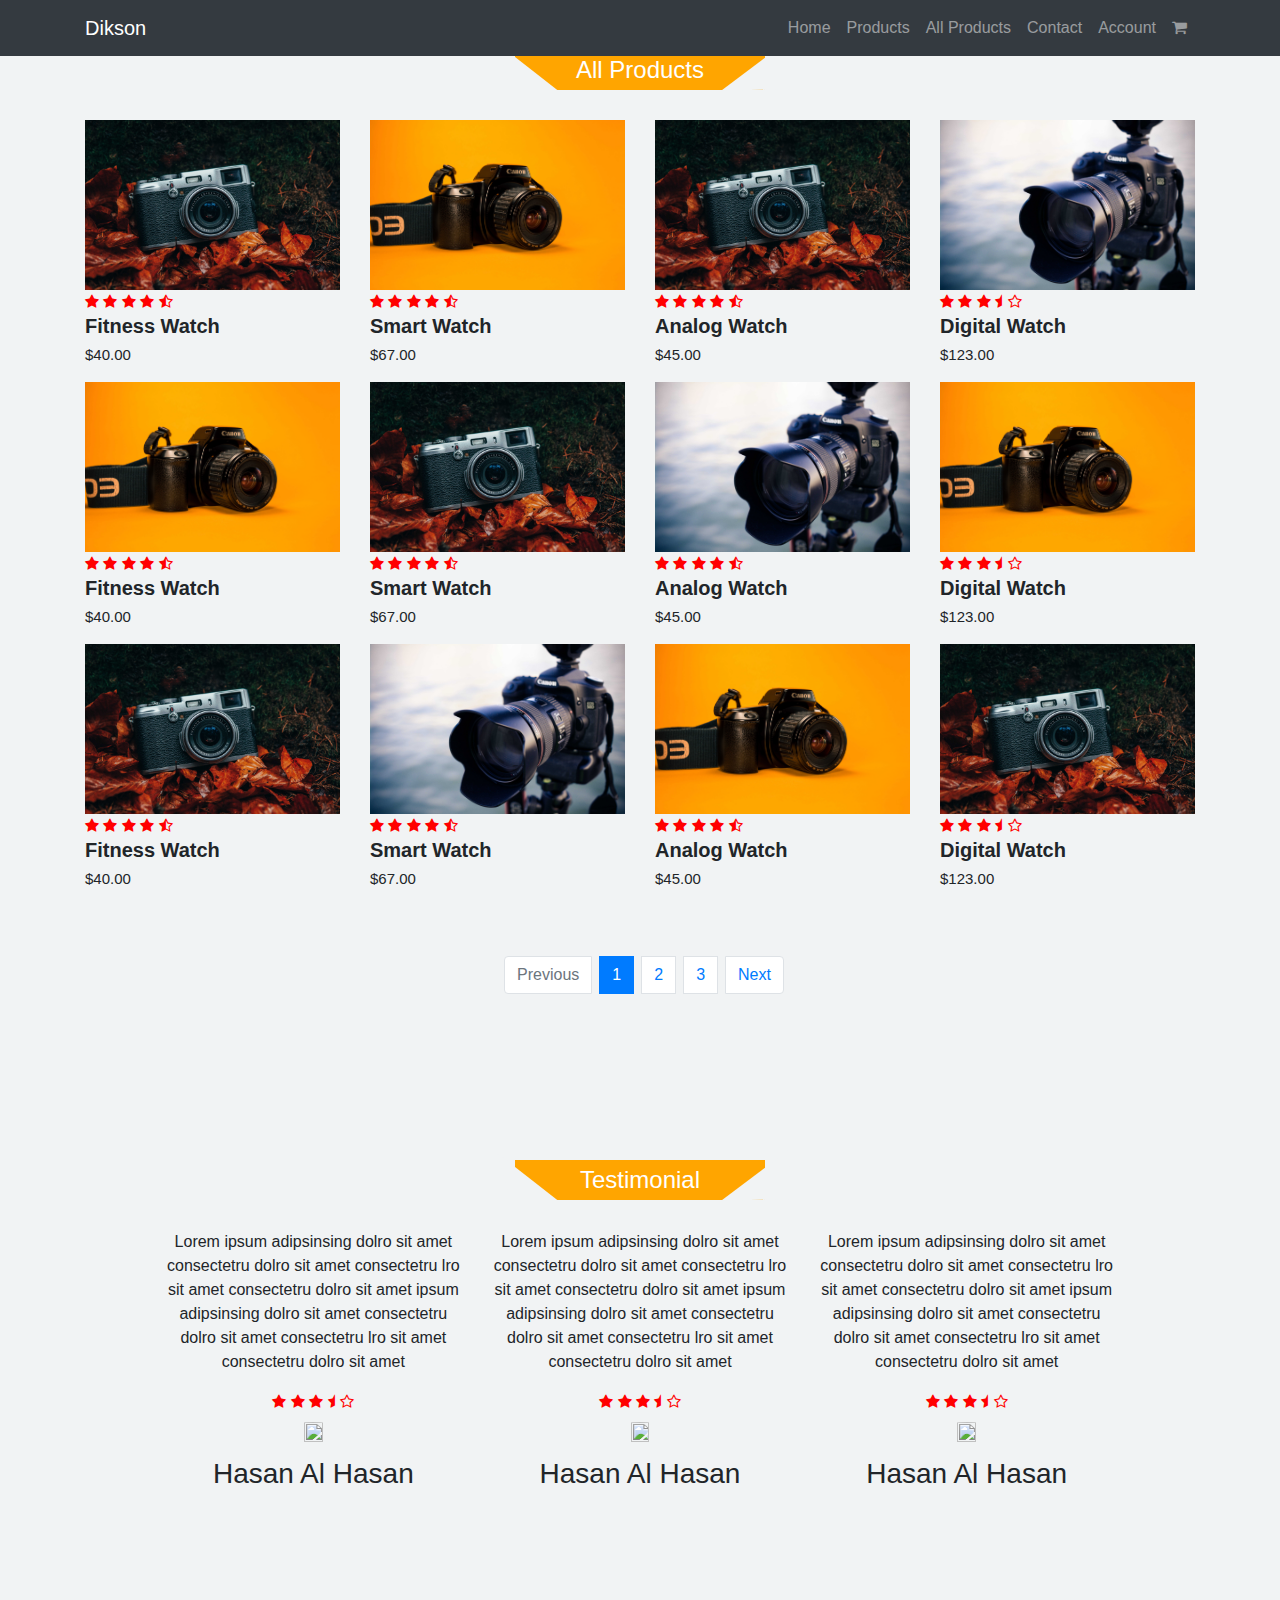
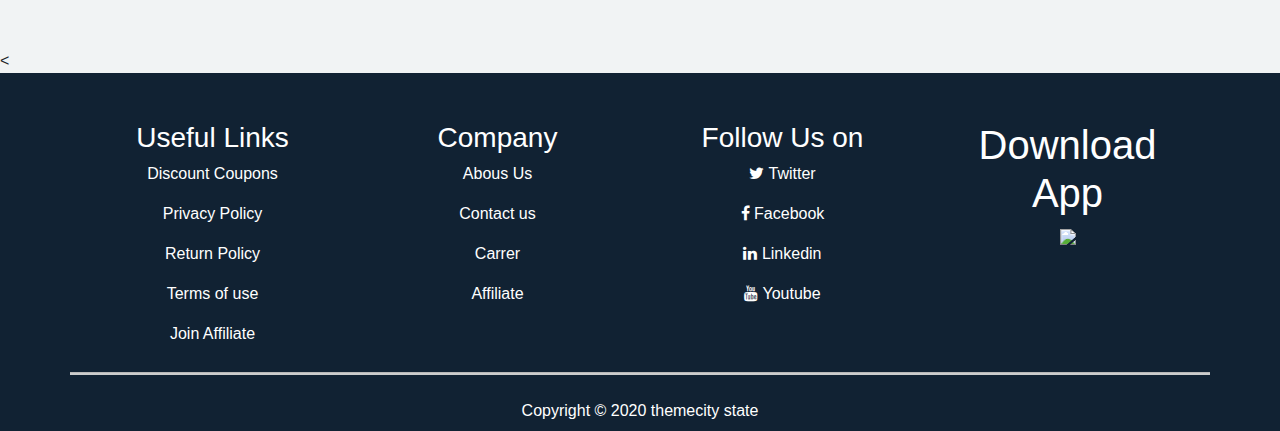
==== allproduct.html @ 59250f3b "commence" ====
<!DOCTYPE html>
<html>
<head>
	<meta charset="utf-8">
	<meta name="viewport" content="width=device-width, initial-scale=1.0, shrink-to-fit=no">
	<meta http-equiv="X-UA-Compatible" content="ie=edge">
	<link rel="shortcut icon" type="image/x-icon" href="image/icon.png">
	<title>Dikson E-commerce Theme</title>
	<link rel="stylesheet" type="text/css" href="css/bootstrap.min.css">
	<link rel="stylesheet" type="text/css" href="css/font-awesome/css/font-awesome.min.css">
	<link rel="stylesheet" type="text/css" href="css/style.css">
</head>
<body>
<!-- Navbar  -->
 <nav class="navbar bg-dark navbar-dark navbar-expand-md fixed-top">
 	<div class="container">
 		<a href="#home-section" class="navbar-brand">Dikson</a>
 		<button class="navbar-toggler navbar-toggler-right" type="button" data-toggle="collapse" data-target="#navbarNav">
 			<span class="navbar-toggler-icon"></span>
 		</button>
 	<div class="collapse navbar-collapse navbar-right-lg" id="navbarNav">
 	<ul class="navbar-nav ml-auto">
 		<li class="navbar-nav">
 			<a class="nav-link" href="index.html">Home</a>
 		</li>
 		<li class="navbar-nav">
 			<a class="nav-link" href="product.html">Products</a>
 		</li>
 		<li class="navbar-nav">
 			<a class="nav-link" href="allproduct.html">All Products</a>
 		</li>
 		<li class="navbar-nav">
 			<a class="nav-link" href="#share-head-section">Contact</a>
 		</li>
 		<li class="navbar-nav">
 			<a class="nav-link" href="#share-head-section">Account</a>
 		</li>
 		<li class="navbar-nav">
 			<a class="nav-link" href="#fa-shopping-cart"><i class="fa fa-shopping-cart"></i></a>
 		</li>
 	</ul>
  </div>
 </div>
</nav>
<!-- End nav bar design -->
 <!-- rt Ne arrival section  --> 
<section class="new_products">
		<div class="container">
		<div class="tittle-box">
			<h2>All Products</h2>
		</div>
		<div class="row">
			<!-- first column -->
			<div class="col-md-3">
				<div class="product-top">
					<img src="image/topimage1.jpg" class="img-fluid">
					<div class="overlay-right">
						<button type="button" class="btn" title="Quick Shop">
							<i class="fa fa-eye"></i>
						</button>
						<button type="button" class="btn" title="Add to Wishlist">
							<i class="fa fa-heart"></i>
						</button>
						<button type="button" class="btn" title="Add to Cart">
							<i class="fa fa-shopping-cart"></i>
						</button>
					</div>
				</div>
				<div class="product-bottom">
					<i class="fa fa-star"></i>
					<i class="fa fa-star"></i>
					<i class="fa fa-star"></i>
					<i class="fa fa-star"></i>
					<i class="fa fa-star-half-o"></i>
					  <h3>Fitness Watch </h3>
					  <h5>$40.00 </h5>
				</div>
			</div>
			<!-- end first column -->
					<!-- first column -->
			<div class="col-md-3">
				<div class="product-top">
					<img src="image/topimage2.jpg" class="img-fluid">
					<div class="overlay-right">
						<button type="button" class="btn" title="Quick Shop">
							<i class="fa fa-eye"></i>
						</button>
						<button type="button" class="btn" title="Add to Wishlist">
							<i class="fa fa-heart"></i>
						</button>
						<button type="button" class="btn" title="Add to Cart">
							<i class="fa fa-shopping-cart"></i>
						</button>
					</div>
				</div>
				<div class="product-bottom">
					<i class="fa fa-star"></i>
					<i class="fa fa-star"></i>
					<i class="fa fa-star"></i>
					<i class="fa fa-star"></i>
					<i class="fa fa-star-half-o"></i>
					  <h3>Smart Watch </h3>
					  <h5>$67.00 </h5>
				</div>
			</div>
			<!-- end first column -->
					<!-- first column -->
			<div class="col-md-3">
				<div class="product-top">
					<img src="image/topimage1.jpg" class="img-fluid">
					<div class="overlay-right">
						<button type="button" class="btn" title="Quick Shop">
							<i class="fa fa-eye"></i>
						</button>
						<button type="button" class="btn" title="Add to Wishlist">
							<i class="fa fa-heart"></i>
						</button>
						<button type="button" class="btn" title="Add to Cart">
							<i class="fa fa-shopping-cart"></i>
						</button>
					</div>
				</div>
				<div class="product-bottom">
					<i class="fa fa-star"></i>
					<i class="fa fa-star"></i>
					<i class="fa fa-star"></i>
					<i class="fa fa-star"></i>
					<i class="fa fa-star-half-o"></i>
					  <h3>Analog Watch </h3>
					  <h5>$45.00 </h5>
				</div>
			</div>
			<!-- end first column -->
					<!-- first column -->
			<div class="col-md-3">
				<div class="product-top">
					<img src="image/topimage3.jpg" class="img-fluid">
					<div class="overlay-right">
						<button type="button" class="btn" title="Quick Shop">
							<i class="fa fa-eye"></i>
						</button>
						<button type="button" class="btn" title="Add to Wishlist">
							<i class="fa fa-heart"></i>
						</button>
						<button type="button" class="btn" title="Add to Cart">
							<i class="fa fa-shopping-cart"></i>
						</button>
					</div>
				</div>
				<div class="product-bottom">
					<i class="fa fa-star"></i>
					<i class="fa fa-star"></i>
					<i class="fa fa-star"></i>
					<i class="fa fa-star-half"></i>
					<i class="fa fa-star-o"></i>
					  <h3>Digital Watch </h3>
					  <h5>$123.00 </h5>
				</div>
			</div>
			<!-- end first column -->
			<div class="col-md-3">
				<div class="product-top">
					<img src="image/topimage2.jpg" class="img-fluid">
					<div class="overlay-right">
						<button type="button" class="btn" title="Quick Shop">
							<i class="fa fa-eye"></i>
						</button>
						<button type="button" class="btn" title="Add to Wishlist">
							<i class="fa fa-heart"></i>
						</button>
						<button type="button" class="btn" title="Add to Cart">
							<i class="fa fa-shopping-cart"></i>
						</button>
					</div>
				</div>
				<div class="product-bottom">
					<i class="fa fa-star"></i>
					<i class="fa fa-star"></i>
					<i class="fa fa-star"></i>
					<i class="fa fa-star"></i>
					<i class="fa fa-star-half-o"></i>
					  <h3>Fitness Watch </h3>
					  <h5>$40.00 </h5>
				</div>
			</div>
			<!-- end first column -->
					<!-- first column -->
			<div class="col-md-3">
				<div class="product-top">
					<img src="image/topimage1.jpg" class="img-fluid">
					<div class="overlay-right">
						<button type="button" class="btn" title="Quick Shop">
							<i class="fa fa-eye"></i>
						</button>
						<button type="button" class="btn" title="Add to Wishlist">
							<i class="fa fa-heart"></i>
						</button>
						<button type="button" class="btn" title="Add to Cart">
							<i class="fa fa-shopping-cart"></i>
						</button>
					</div>
				</div>
				<div class="product-bottom">
					<i class="fa fa-star"></i>
					<i class="fa fa-star"></i>
					<i class="fa fa-star"></i>
					<i class="fa fa-star"></i>
					<i class="fa fa-star-half-o"></i>
					  <h3>Smart Watch </h3>
					  <h5>$67.00 </h5>
				</div>
			</div>
			<!-- end first column -->
					<!-- first column -->
			<div class="col-md-3">
				<div class="product-top">
					<img src="image/topimage3.jpg" class="img-fluid">
					<div class="overlay-right">
						<button type="button" class="btn" title="Quick Shop">
							<i class="fa fa-eye"></i>
						</button>
						<button type="button" class="btn" title="Add to Wishlist">
							<i class="fa fa-heart"></i>
						</button>
						<button type="button" class="btn" title="Add to Cart">
							<i class="fa fa-shopping-cart"></i>
						</button>
					</div>
				</div>
				<div class="product-bottom">
					<i class="fa fa-star"></i>
					<i class="fa fa-star"></i>
					<i class="fa fa-star"></i>
					<i class="fa fa-star"></i>
					<i class="fa fa-star-half-o"></i>
					  <h3>Analog Watch </h3>
					  <h5>$45.00 </h5>
				</div>
			</div>
			<!-- end first column -->
					<!-- first column -->
			<div class="col-md-3">
				<div class="product-top">
					<img src="image/topimage2.jpg" class="img-fluid">
					<div class="overlay-right">
						<button type="button" class="btn" title="Quick Shop">
							<i class="fa fa-eye"></i>
						</button>
						<button type="button" class="btn" title="Add to Wishlist">
							<i class="fa fa-heart"></i>
						</button>
						<button type="button" class="btn" title="Add to Cart">
							<i class="fa fa-shopping-cart"></i>
						</button>
					</div>
				</div>
				<div class="product-bottom">
					<i class="fa fa-star"></i>
					<i class="fa fa-star"></i>
					<i class="fa fa-star"></i>
					<i class="fa fa-star-half"></i>
					<i class="fa fa-star-o"></i>
					  <h3>Digital Watch </h3>
					  <h5>$123.00 </h5>
				</div>
			</div>
			<!-- end first column -->
			<!-- first column -->
			<div class="col-md-3">
				<div class="product-top">
					<img src="image/topimage1.jpg" class="img-fluid">
					<div class="overlay-right">
						<button type="button" class="btn" title="Quick Shop">
							<i class="fa fa-eye"></i>
						</button>
						<button type="button" class="btn" title="Add to Wishlist">
							<i class="fa fa-heart"></i>
						</button>
						<button type="button" class="btn" title="Add to Cart">
							<i class="fa fa-shopping-cart"></i>
						</button>
					</div>
				</div>
				<div class="product-bottom text-left">
					<i class="fa fa-star"></i>
					<i class="fa fa-star"></i>
					<i class="fa fa-star"></i>
					<i class="fa fa-star"></i>
					<i class="fa fa-star-half-o"></i>
					  <h3>Fitness Watch </h3>
					  <h5>$40.00 </h5>
				</div>
			</div>
			<!-- end first column -->
					<!-- first column -->
			<div class="col-md-3">
				<div class="product-top">
					<img src="image/topimage3.jpg" class="img-fluid">
					<div class="overlay-right">
						<button type="button" class="btn" title="Quick Shop">
							<i class="fa fa-eye"></i>
						</button>
						<button type="button" class="btn" title="Add to Wishlist">
							<i class="fa fa-heart"></i>
						</button>
						<button type="button" class="btn" title="Add to Cart">
							<i class="fa fa-shopping-cart"></i>
						</button>
					</div>
				</div>
				<div class="product-bottom text-left">
					<i class="fa fa-star"></i>
					<i class="fa fa-star"></i>
					<i class="fa fa-star"></i>
					<i class="fa fa-star"></i>
					<i class="fa fa-star-half-o"></i>
					  <h3>Smart Watch </h3>
					  <h5>$67.00 </h5>
				</div>
			</div>
			<!-- end first column -->
					<!-- first column -->
			<div class="col-md-3">
				<div class="product-top">
					<img src="image/topimage2.jpg" class="img-fluid">
					<div class="overlay-right">
						<button type="button" class="btn" title="Quick Shop">
							<i class="fa fa-eye"></i>
						</button>
						<button type="button" class="btn" title="Add to Wishlist">
							<i class="fa fa-heart"></i>
						</button>
						<button type="button" class="btn" title="Add to Cart">
							<i class="fa fa-shopping-cart"></i>
						</button>
					</div>
				</div>
				<div class="product-bottom  text-left">
					<i class="fa fa-star"></i>
					<i class="fa fa-star"></i>
					<i class="fa fa-star"></i>
					<i class="fa fa-star"></i>
					<i class="fa fa-star-half-o"></i>
					  <h3>Analog Watch </h3>
					  <h5>$45.00 </h5>
				</div>
			</div>
			<!-- end first column -->
					<!-- first column -->
			<div class="col-md-3">
				<div class="product-top">
					<img src="image/topimage1.jpg" class="img-fluid">
					<div class="overlay-right">
						<button type="button" class="btn" title="Quick Shop">
							<i class="fa fa-eye"></i>
						</button>
						<button type="button" class="btn" title="Add to Wishlist">
							<i class="fa fa-heart"></i>
						</button>
						<button type="button" class="btn" title="Add to Cart">
							<i class="fa fa-shopping-cart"></i>
						</button>
					</div>
				</div>
				<div class="product-bottom">
					<i class="fa fa-star"></i>
					<i class="fa fa-star"></i>
					<i class="fa fa-star"></i>
					<i class="fa fa-star-half"></i>
					<i class="fa fa-star-o"></i>
					  <h3>Digital Watch </h3>
					  <h5>$123.00 </h5>
				</div>
			</div>
			<!-- end first column -->
		</div>
	</div>
</section>
<!-- pagination -->
<nav>
	<ul class="pagination justify-content-center">
		<li class="page-item disabled ml-2" ><a class="page-link"  href="#">Previous</a></li>
		<li class="page-item active ml-2" ><a  class="page-link" href="#">1</a></li>
		<li class="page-item ml-2" ><a  class="page-link" href="#">2</a></li>
		<li class="page-item ml-2" ><a  class="page-link" href="#">3</a></li>
		<li class="page-item ml-2" ><a  class="page-link justify-content-end" href="#">Next</a></li>
	</ul>
</nav>
<!-- End new arrival section -->
<!-- Start testimonial section  -->
<section class="text-center p-5 " id="testimonial_Section">
	<div class="container">
		<div class="tittle-box">
				<h2>Testimonial</h2>
			</div>
		<div class="row">

			<div class="col-md-4 columnAnimation w-50 h-50 rounded-circle">
				<p class="text-center">Lorem ipsum  adipsinsing dolro sit amet consectetru dolro sit amet consectetru lro sit amet consectetru dolro sit amet ipsum  adipsinsing dolro sit amet consectetru dolro sit amet consectetru lro sit amet consectetru dolro sit amet</p>
				<div class="product-bottom pb-2">
					<i class="fa fa-star"></i>
					<i class="fa fa-star"></i>
					<i class="fa fa-star"></i>
					<i class="fa fa-star-half"></i>
					<i class="fa fa-star-o"></i>
				</div>
				<div>
					<img src="image/1.jpg" class="img-fluid rounded-circle w-25 h-25">
					<h3 class="pt-2">Hasan Al Hasan </h3>
				</div>
			</div>
			<div class="col-md-4 columnAnimation">
				<p class="text-center">Lorem ipsum  adipsinsing dolro sit amet consectetru dolro sit amet consectetru lro sit amet consectetru dolro sit amet ipsum  adipsinsing dolro sit amet consectetru dolro sit amet consectetru lro sit amet consectetru dolro sit amet</p>
				<div class="product-bottom pb-2">
					<i class="fa fa-star"></i>
					<i class="fa fa-star"></i>
					<i class="fa fa-star"></i>
					<i class="fa fa-star-half"></i>
					<i class="fa fa-star-o"></i>
				</div>
				<div>
					<img src="image/1.jpg" class="img-fluid rounded-circle w-25 h-25">
					<h3 class="pt-2">Hasan Al Hasan </h3>
				</div>
			</div>
			<div class="col-md-4 columnAnimation">
				<p class="text-center">Lorem ipsum  adipsinsing dolro sit amet consectetru dolro sit amet consectetru lro sit amet consectetru dolro sit amet ipsum  adipsinsing dolro sit amet consectetru dolro sit amet consectetru lro sit amet consectetru dolro sit amet</p>
				<div class="product-bottom pb-2">
					<i class="fa fa-star"></i>
					<i class="fa fa-star"></i>
					<i class="fa fa-star"></i>
					<i class="fa fa-star-half"></i>
					<i class="fa fa-star-o"></i>
				</div>
				<div>
					<img src="image/1.jpg" class="img-fluid rounded-circle w-25 h-25">
					<h3 class="pt-2">Hasan Al Hasan </h3>
				</div>
			</div>
		</div>
	</div>
</section>
<!-- End testimonial section -->

<
<!-- Start footer section  -->
<section class="footer pt-5">
	<div class="container text-center" >
	  <div class="row">
		<div class="col-md-3">
			<h3>Useful Links</h3>
			<p>Discount Coupons</p>
			<p>Privacy Policy</p>
			<p>Return Policy</p>
			<p>Terms of use </p>
			<p>Join Affiliate</p>
		    
			
			
			
			
		</div>
		<div class="col-md-3">
			<h3>Company</h3>
			<p>Abous Us</p>
			<p>Contact us</p>
			<p>Carrer  </p>
			<p>Affiliate </p>
		 
		</div>
		<div class="col-md-3">
			<h3>Follow Us on </h3>
			<p>  <i class="fa fa-twitter"></i>  Twitter </p>
			<p>  <i class="fa fa-facebook"></i> Facebook  </p>
			<p>  <i class="fa fa-linkedin"></i> Linkedin</p>
			<p>  <i class="fa fa-youtube"></i>  Youtube</p>
		 
		</div>
		<div class="col-md-3">
			<h1>Download App</h1>
			<img src="image/logo.png" class="img-fluid">
		</div>
		<hr>
		<div class="copyright text-center m-auto">
			<div class="p-2">
				<span class="text-center">Copyright &copy; 2020 themecity state</span>
			</div>
		</div>
      </div>
	</div>
</section>
<!-- End footer section -->

<script type="text/javascript">
	function openMenu(){
          
          document.getElementById("side-menu").style.display="block";
          document.getElementById("menu-btn").style.display="none";
          document.getElementById("close-btn").style.display="block";
	  }function closeMenu(){

	  	document.getElementById("side-menu").style.display="none";
	  	document.getElementById("menu-btn").style.display="block";
	  	document.getElementById("close-btn").style.display="none";
	  }
</script>


<script type="text/javascript" src="js/bootstrap.min.js"></script>
<script type="text/javascript" src="js/jquery.min.js"></script>
<script type="text/javascript" src="js/bootstrap.bundle.min.js"></script>
<script src="js/main.js"></script>
<script src="js/mixitup.min.js"></script>
</body>
</html>
---- css/style.css ----
html{scroll-behavior: smooth;}

*{
	margin:0;
	padding:0;

}

body{
	background-color: #f1f3f4;
	font-family: sans-serif;
}

.top-nav-bar{
	height:57px;
	top:0;
	position:sticky;
	background:#fff;
	margin-bottom: 20px;
	border-bottom:3px solid orange;
	z-index:2;
}

.logo{
	height:40px;
	margin:5px 10px;
}

.form-control{
	margin-top: 9px !important;
	margin-left:30px !important;
	border:1px solid orange !important;
	border-top-left-radius:20px !important;
	border-bottom-left-radius:20px !important;
	border-bottom-right-radius:0 !important;
	border-top-right-radius:0 !important;
	box-shadow: none !important;

}

.input-group-text{
	background:orange !important;
	border:1px solid orange !important;
	margin:8.5px 10px 3px 0 !important;
	border-top-left-radius:0px !important;
	border-bottom-left-radius:0px !important;
	border-top-right-radius: 20px !important;
	border-bottom-right-radius:20px !important;
	cursor:pointer;
}

.search-box{
	display:inline-flex;
	width:60%;
}

.fa-search{
	color:#fff;
}


.menu-bar{
	width:40%;
	height:57px;
	float:right;
}

.menu-bar ul{
	display:inline-flex;
	float:right;
}

.menu-bar ul li{
	border-left: 1px solid #fff;
	list-style-type: none;
	padding:15px 35px;
	text-align:center;
	background-color: orange;
	cursor: pointer;
}

.menu-bar ul li a{
	font-size:16px;
	font-weight:bold;
	color:#fff;
	text-decoration:none;
}

.fa- shopping-basket{
	margin-right:5px;
}

@media only screen and (max-width:980px){

	.top-nav-bar{
		height:118px;
		border-bottom:0;
	}
	.search-box{
		width:100%;
	}
	.menu-bar{
		width:100%;
	}
	.menu-bar ul {
		margin:10px 0;
		width:100%;
	}
	.menu-bar ul li{
		height:57px;
		width:100%;
	}
}

/*Side menu */

.side-menu{
	height:79%;
	width:15%;
	font-size:14px;
	float:left;
	z-index:2;
	background-color:#ddd;
}

.side-menu ul {
	margin-left: 10px;
}

.side-menu ul li {
	list-style-type:none;
	font-weight:bold;
	margin-top:10px;
	cursor:pointer;
}

.side-menu ul li:hover{
	color: orange;
}

.side-menu ul li ul{
	display:none;
	z-index: 10;
	top: 77px;
}

.side-menu ul li:hover ul{
	display:block;
	height:415px;
	margin-left:14%;
	padding:0 100px 10px 10px;
	position:fixed;
	background:#ececec;
	box-shadow:1px 1px  4px 1px rgba(0,0,0,0.5);
}

.fa-angle-right{
	margin-top:4px;
	margin-right: 8px;
	float:right;
}

#menu-btn, #close-btn{
	font-size:30px;
	margin:10px;
	color: orange;
	display:none;
}



@media only screen and (max-width:980px){

	.side-menu{
		width:34%;
		z-index:20;
		top:133px;
		position:fixed;
		font-size:12px;
		display:none;
	}

	.side-menu ul li ul{

		top:133px;

	}

	.side-menu ul li:hover ul {

		margin-left:31%;

	}
	#menu-btn{
		display: block;
	}
}


/*slider code deisgn */

#sliderwebs {

	width:85%;
	margin-left:15%;
	padding: 0px 15px;
	
}

#sliderwebs img{
	height:440px;

}

.carousel {
	box-shadow:1px 1px 4px 1px rgba(0,0,0,0.5);
}

.carousel-indicators{
	z-index:1 !important;
	font-size:20px;
	background-color:#123;
	width:145px;
	margin:20px auto;

}

@media only screen and (max-width:980px){


   #sliderwebs {

   	width:100%;
   	margin-left: 0;
   }

	}
/*categories_section*/

.categories_section{
	margin:50px 0px;
}

.categories_section img{
	cursor: pointer;
	transition: 1s;
	padding: 20px 0px;
}

.categories_section img:hover{

	transform: scale(1.1);
}

/*on sale produycuc*/

.tittle-box{
	background-color: orange;
	color: #fff;
	width: 250px;
	padding:4px 10px;
	height:40px;
	margin:0px auto 30px;
	display:flex;

}
.tittle-box::after{
	content: '';
	border-top: 50px solid #f1f3f4;
	border-right: 69px solid transparent;
	position:absolute;
	display: flex;
	margin-top: -14px;
	margin-left: 196px;
	transform: rotate(179deg);
}

.tittle-box::before{
	content: '';
	border-top: 50px solid #f1f3f4;
	border-right: 69px solid transparent;
	position:absolute;
	display: flex;
	margin-top: -10px;
	margin-left: -29px;
	transform: rotate(254deg);
}

.tittle-box h2{
	font-size:24px;
	margin:auto;
}

.col-md-3:hover{
	margin-top:-13px;
	transition: 0.7s;
	animation-duration:0.7s;
}
 
/*product top css*/

.product-top img{
	width:100%;
}

.overlay-right {
	display: block;
	opacity:0;
	position: absolute;
	top: 10%;
	margin-left:0;
	width: 70px;

}

.overlay-right .fa{
	cursor:pointer;
	background-color:#48dbfb;
	color: #000;
	height:35px;
	width:35px;
	font-size:20px;
	padding: 7px;
	margin-top: 5%;
	margin-bottom: 5%;
}

.overlay-right .btn-secondaru{
	background-color:none !important;
	border:none !important;
	box-shadow: none !important;
}

.product-top:hover .overlay-right{
	opacity: 1;
	margin-left:5%;
	transition: 0.5s;
}

/*product bottom */

.product-bottom .fa{
	color:red;
	font-size:15px;
	text-align:left !important;
}
 

.product-bottom h3{
	font-size:20px;
	font-weight:bold;
	text-align:left;

}

.product-bottom h5{
	font-size:15px;
	padding-bottom: 10px;
	text-align:left;
}

.new_products{
	margin:50px 0px;
}


/*websute feature */

.website_feature{
	margin:60px 0;
}

.website_feature img{
	width:20%;
}

.footer{background-color: #123;color:#ffff;}

.footer hr{
	background-color: #ccc;
	margin-top: 10px;
	padding: 1px;
	width: 100%;
}


/*Singleproduct */

.single-product{
	margin-top:70px;
}

.new-arrival{
	background:green;
	width:50px;
	color:#fff;
	font-size:12px;
	font-weight:bold;
	margin-top:20px;
}

.col-md-7 h2{
	color:#555;
}

.single-product .fa{
	color:orange;
}

.single-product .price{
	color: orange;
	font-size: 26px;
	font-weight:bold;
	padding-top:20px;
}

.single-product input{
	border:1px solid #ccc;
	font-weight:bold;
	height:33px;
	text-align:center;
	width:30px; 
}

.single-product .btn-primary{
	background-color:orange !important;
	color:#fff;
	font-size: 15px;
	margin-left: 20px;
	border:none;
	box-shadow:none !important; 
}

/*product_description*/

.product_description h6{
	margin-top: 50px;
	color: orange;
}

.product_description p{
	margin-top: 30px;
}

.product_description hr{
	
	margin-bottom: 50px;
}


/*testimonial section */

#testimonial_Section{
	padding:150px !important;
}

.columnAnimation:hover{
	margin-top:-15px;
	transition:0.8s;
}
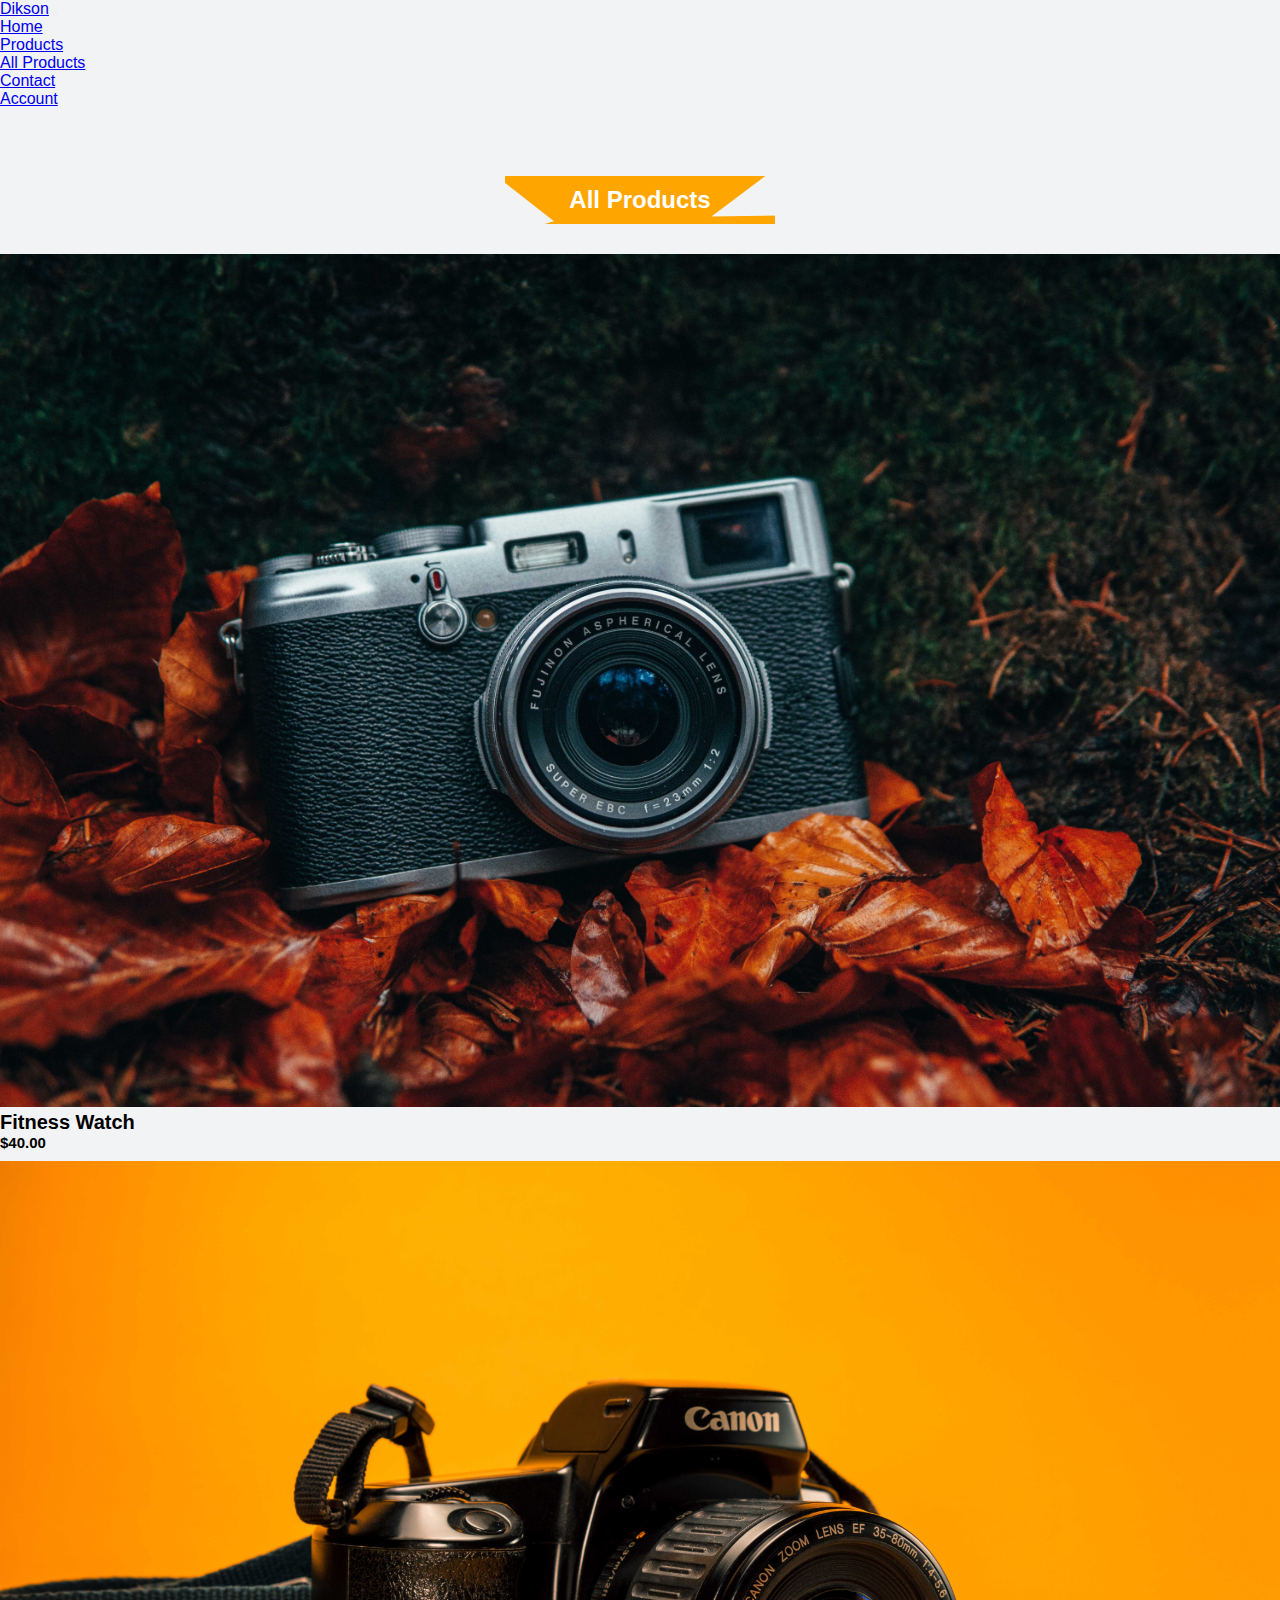
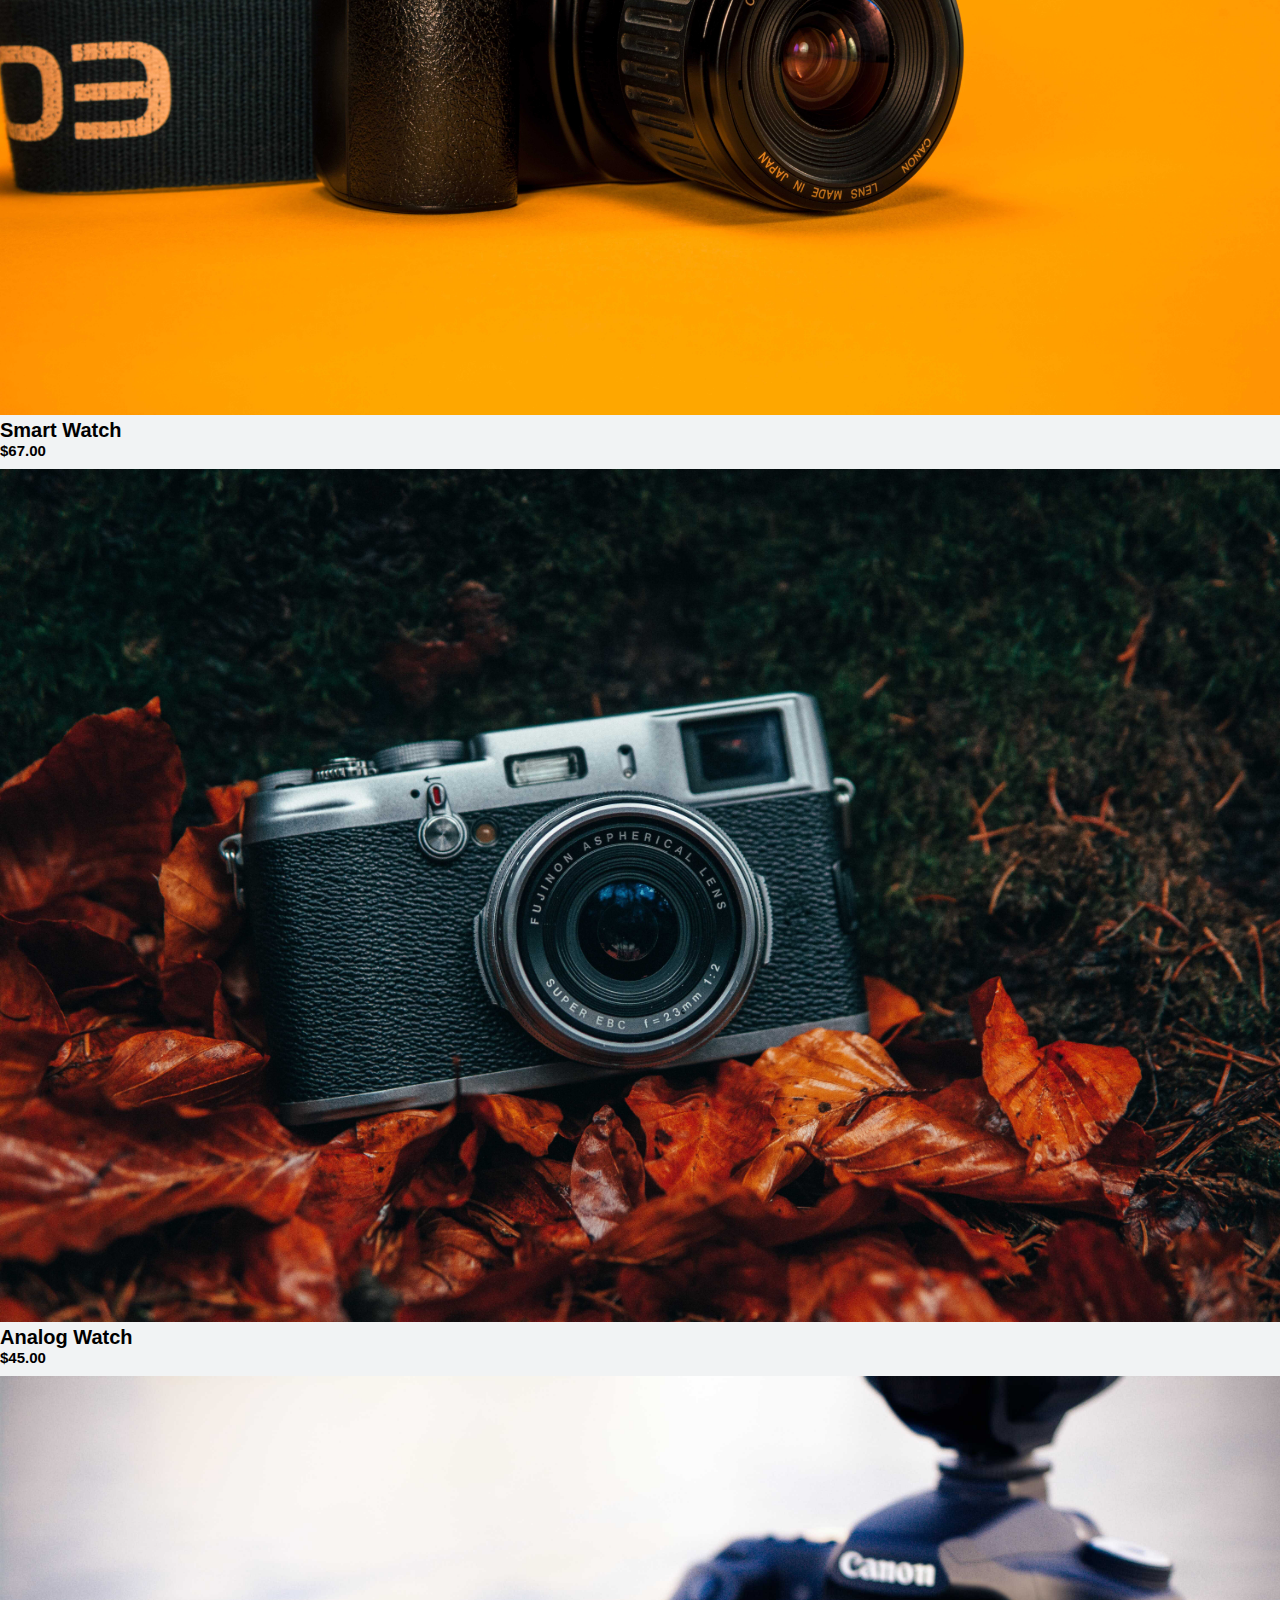
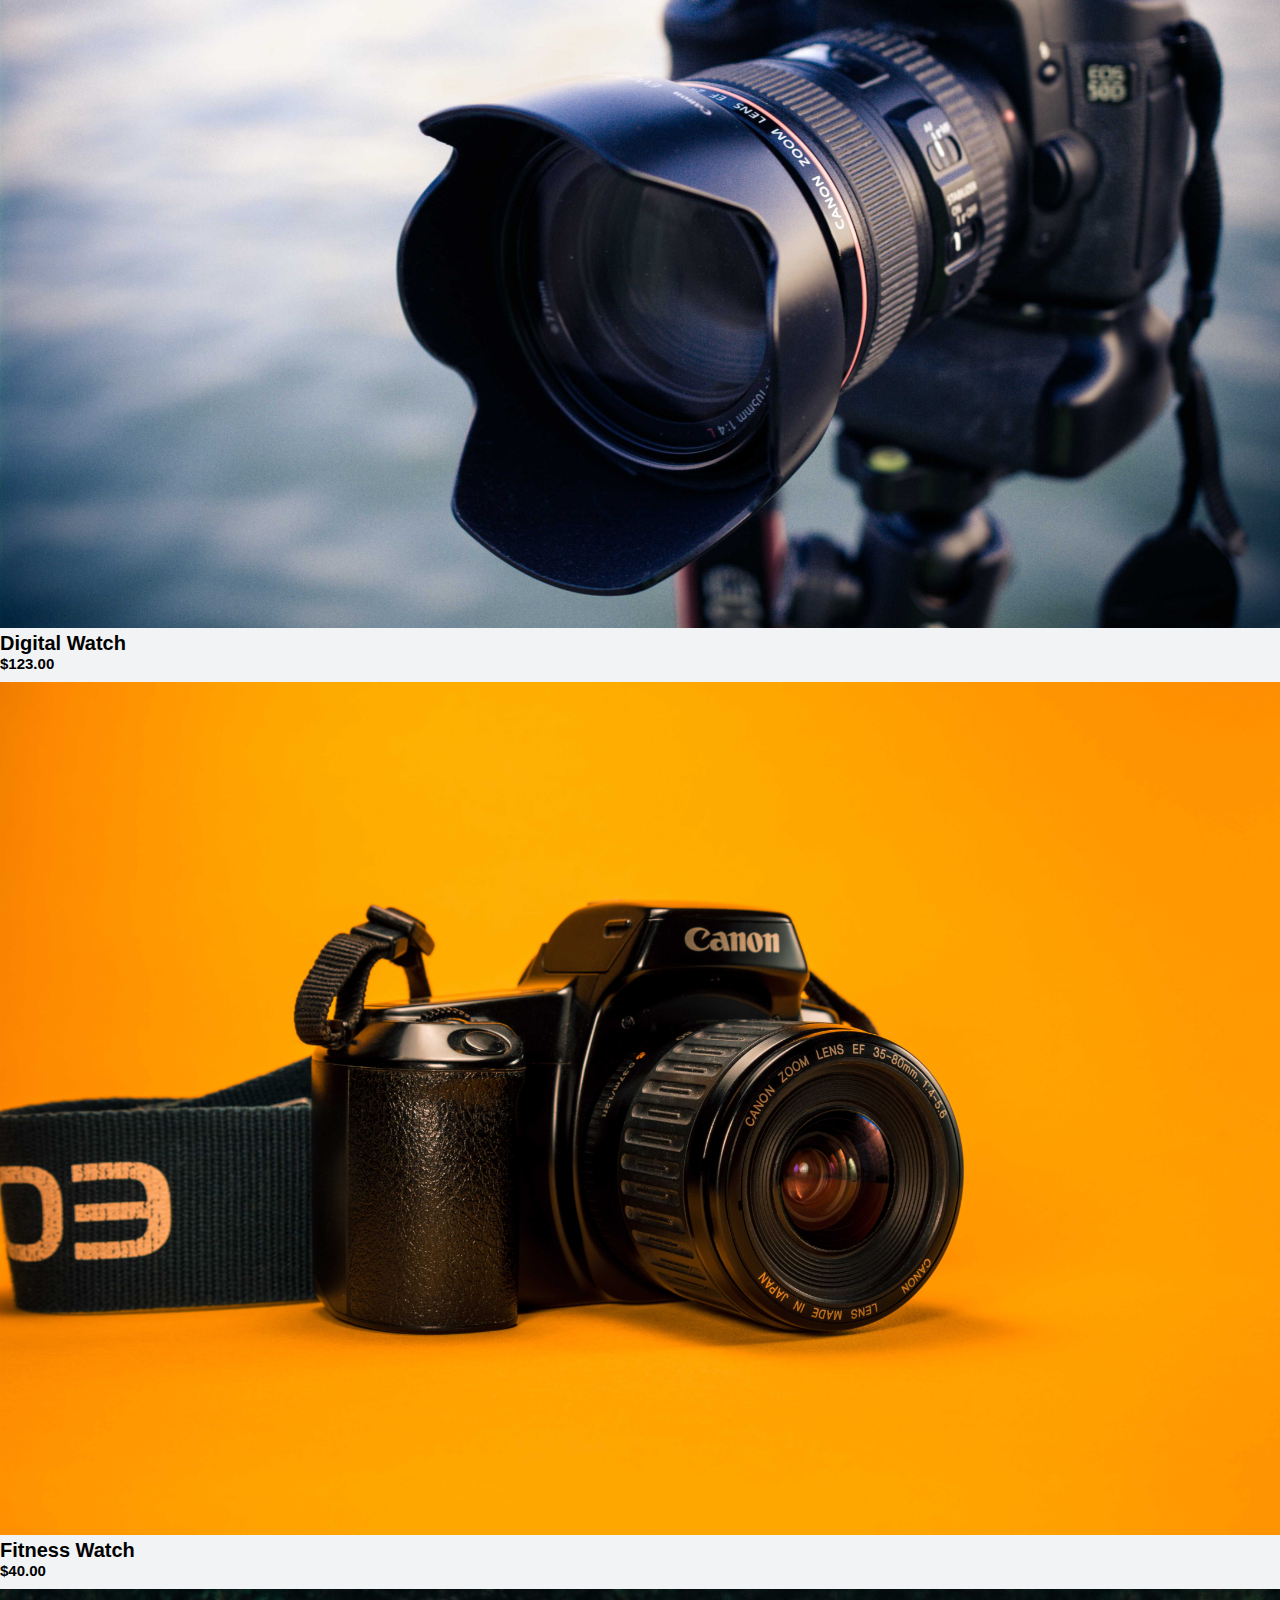
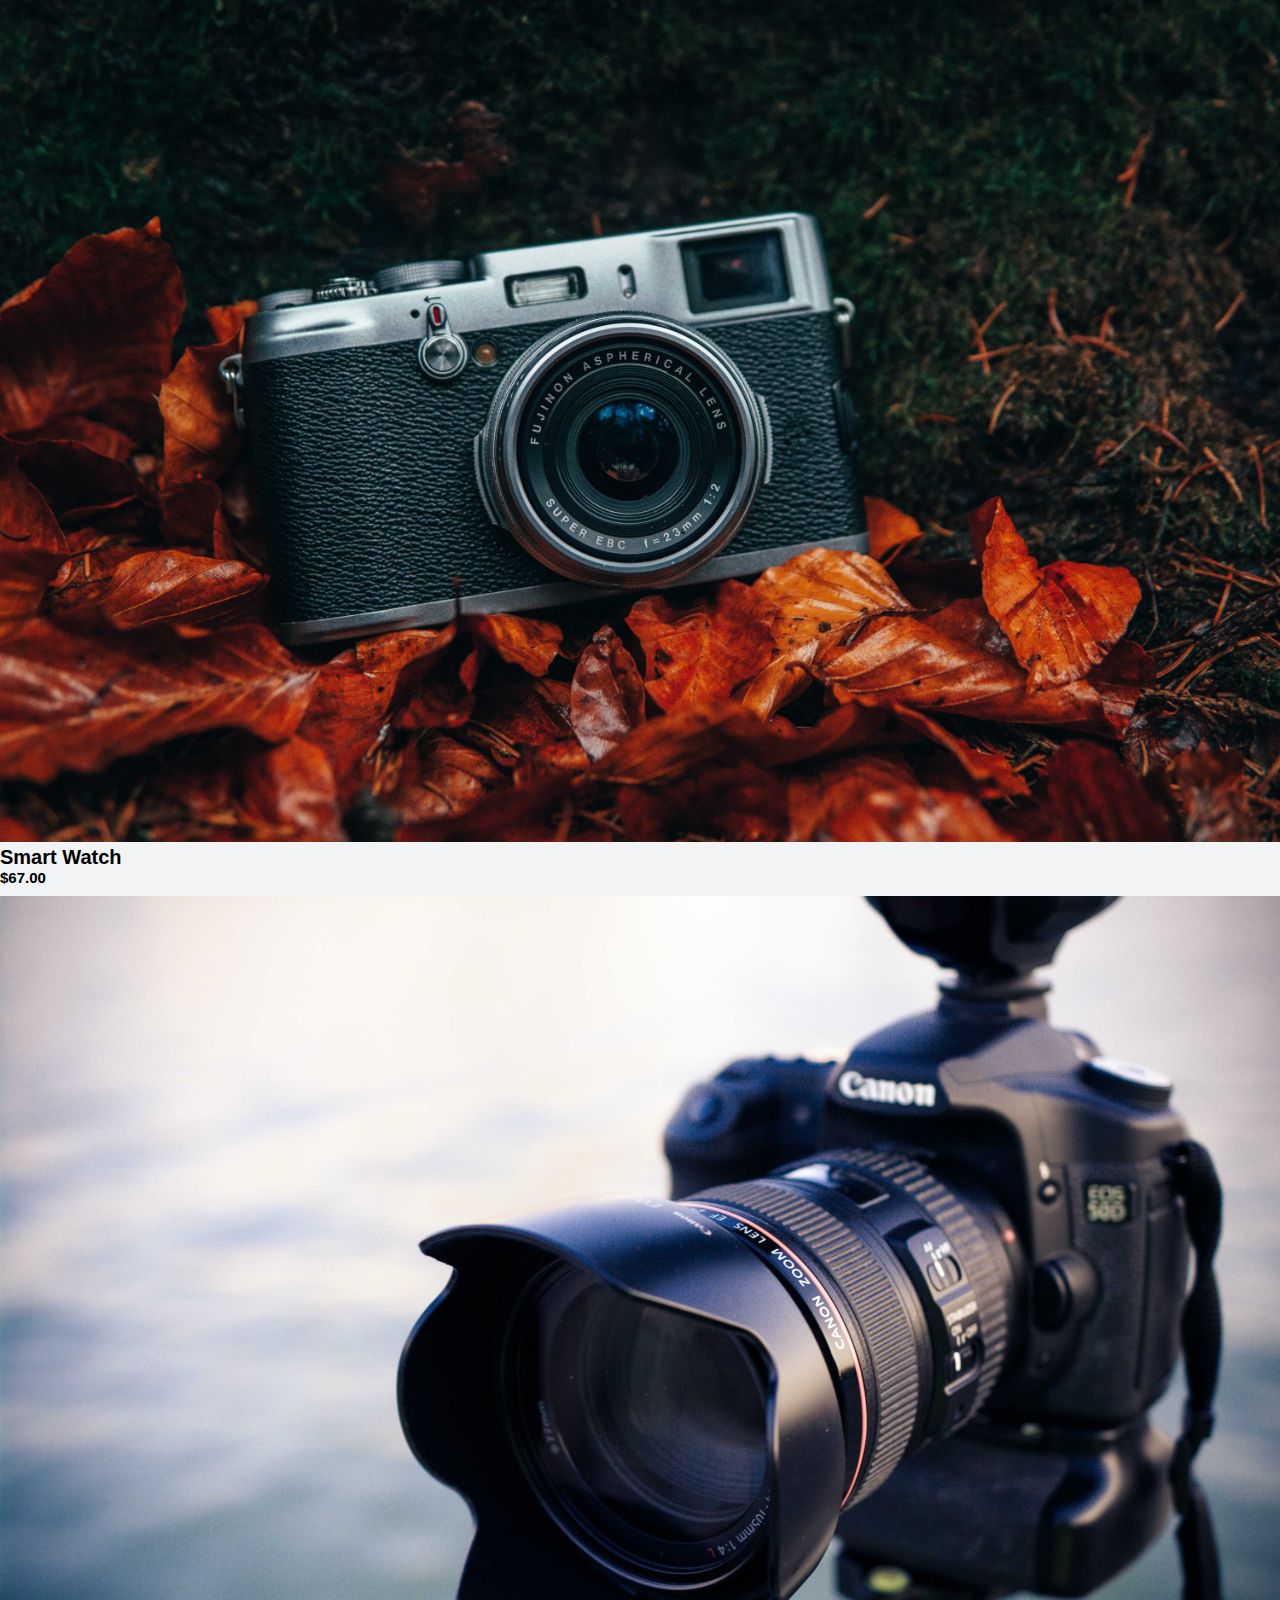
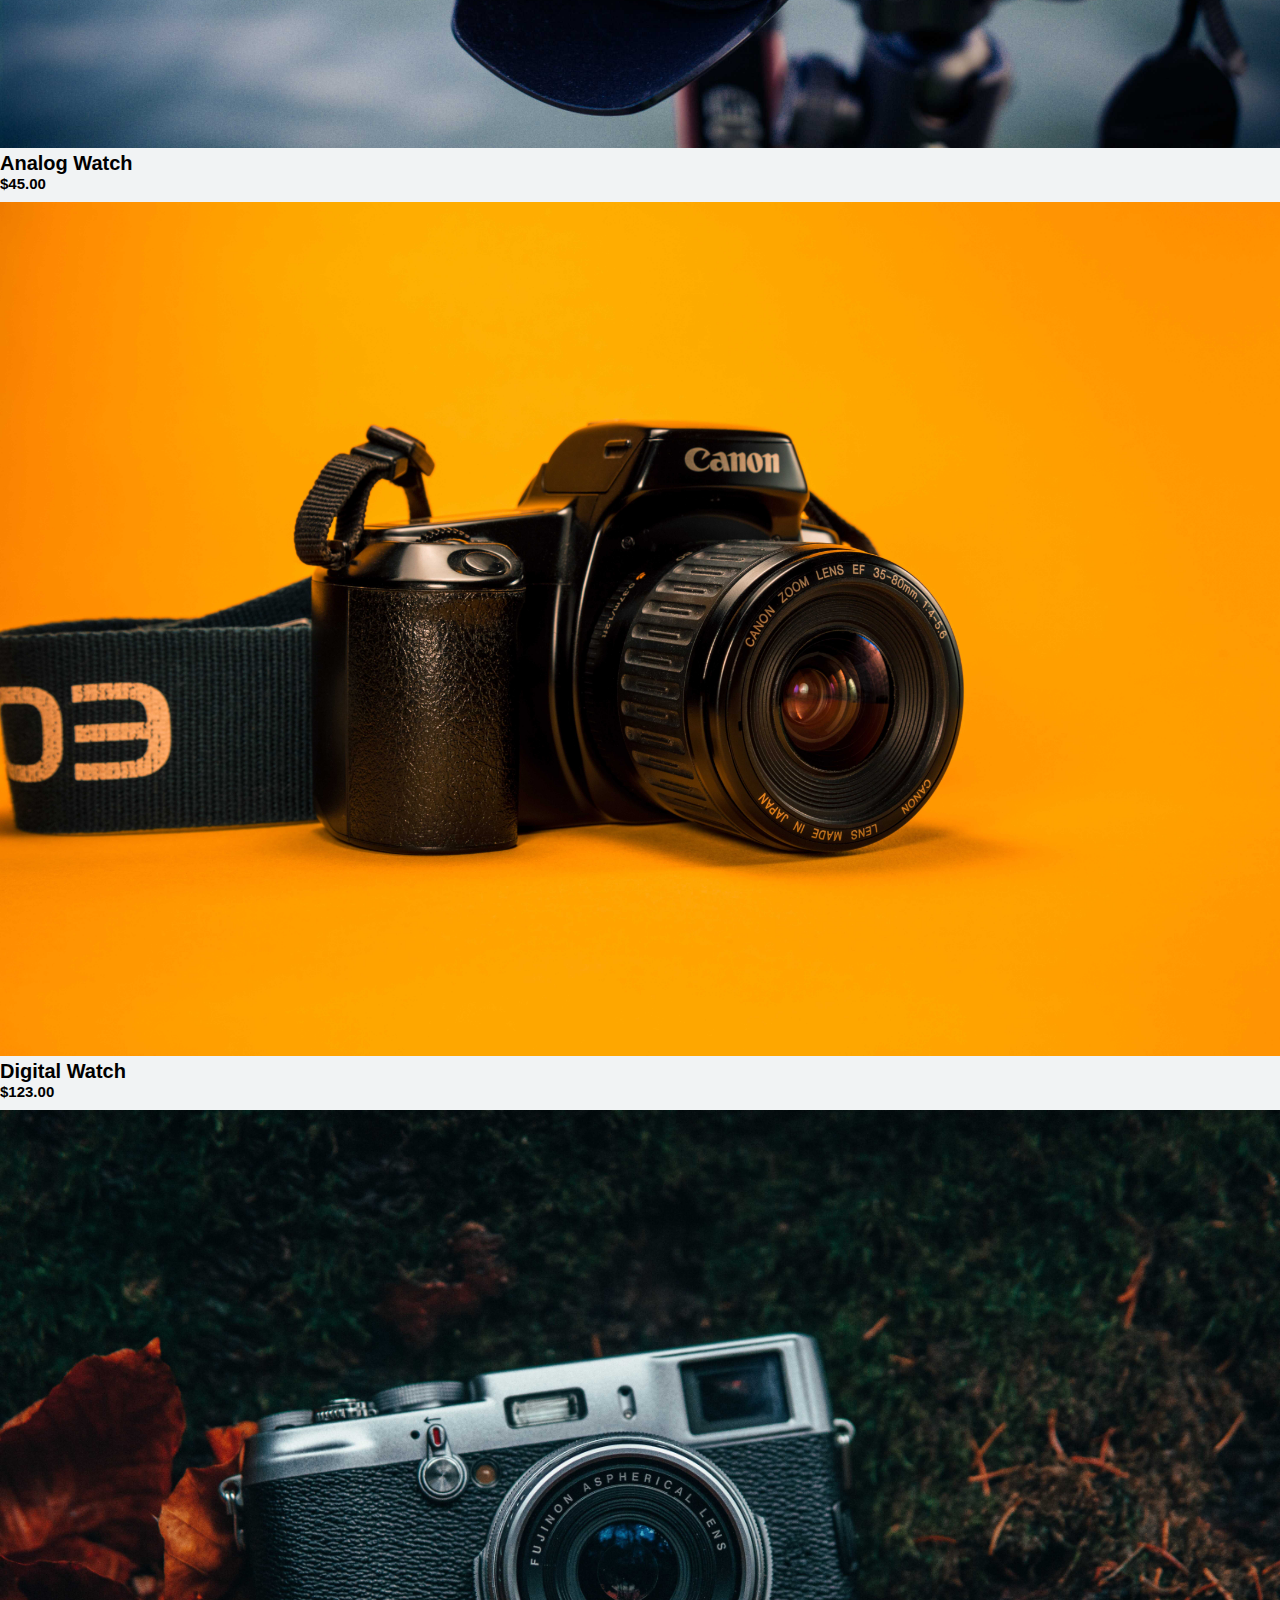
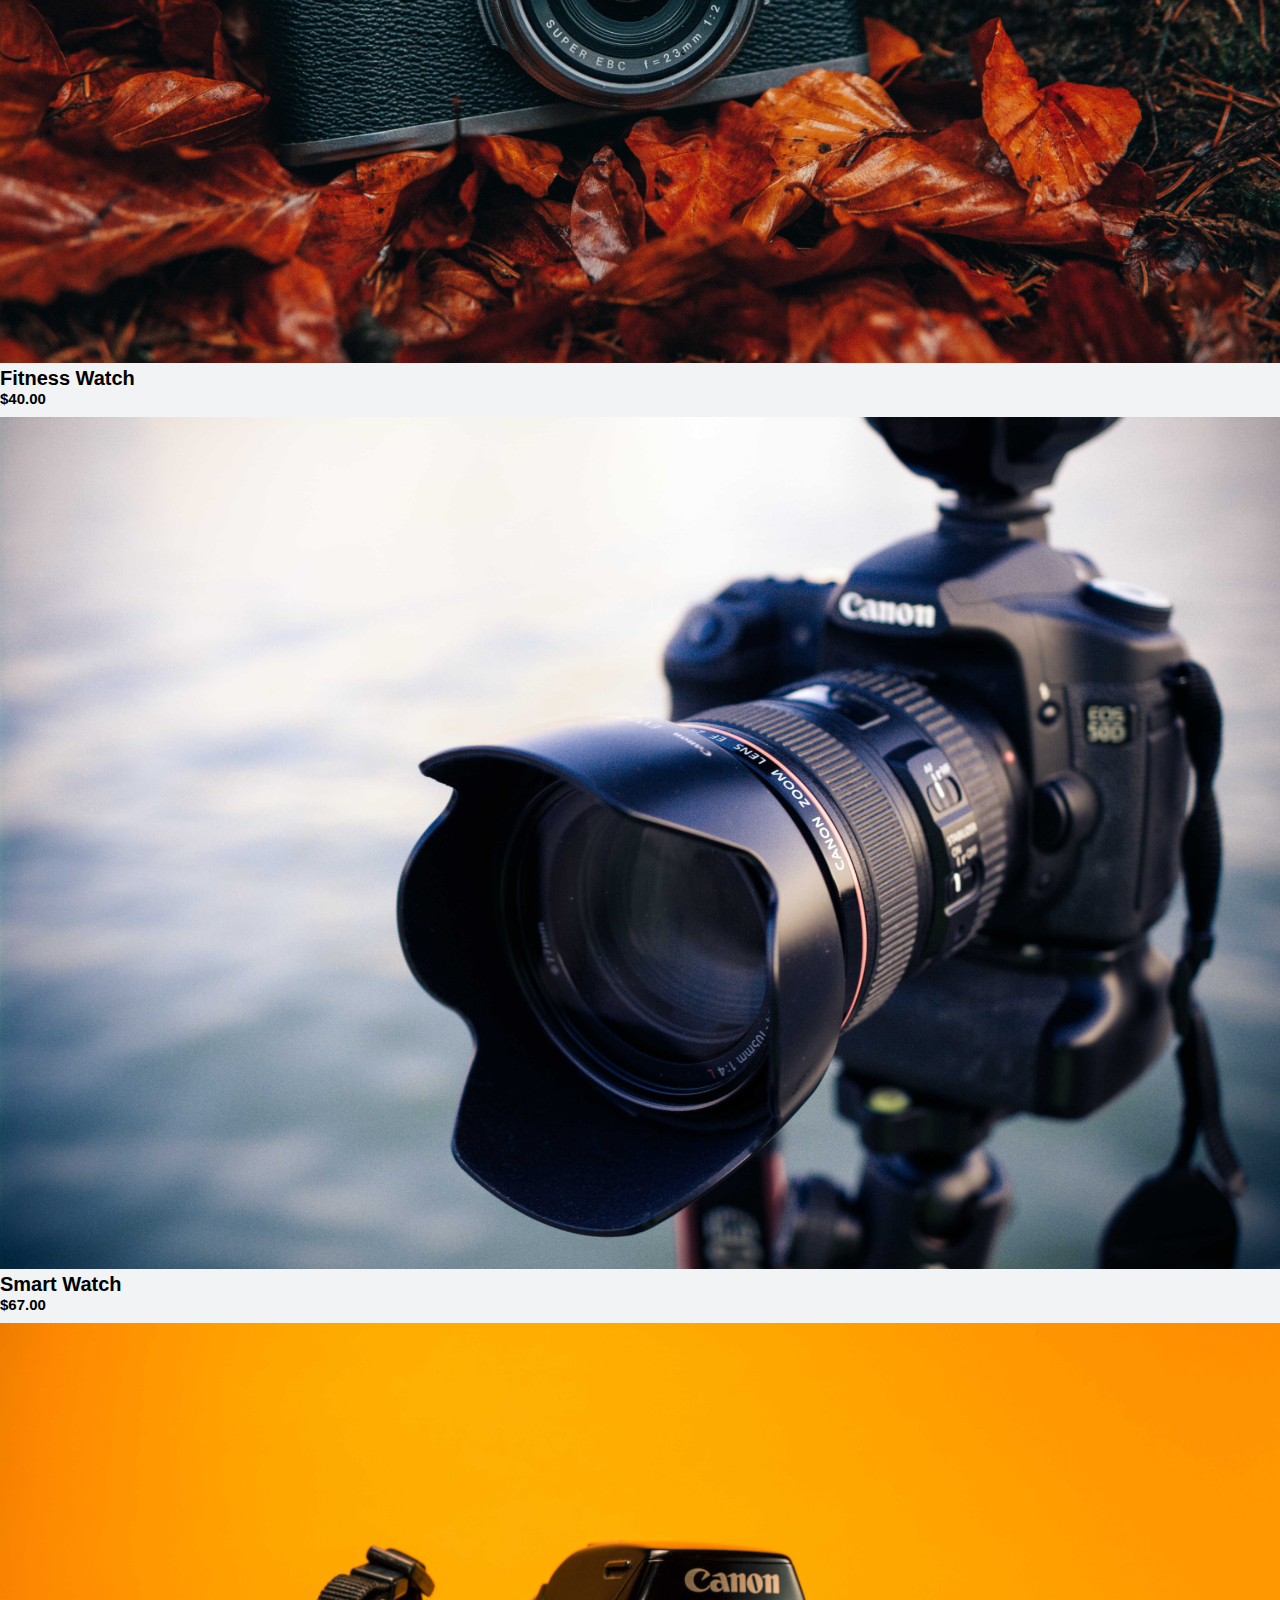
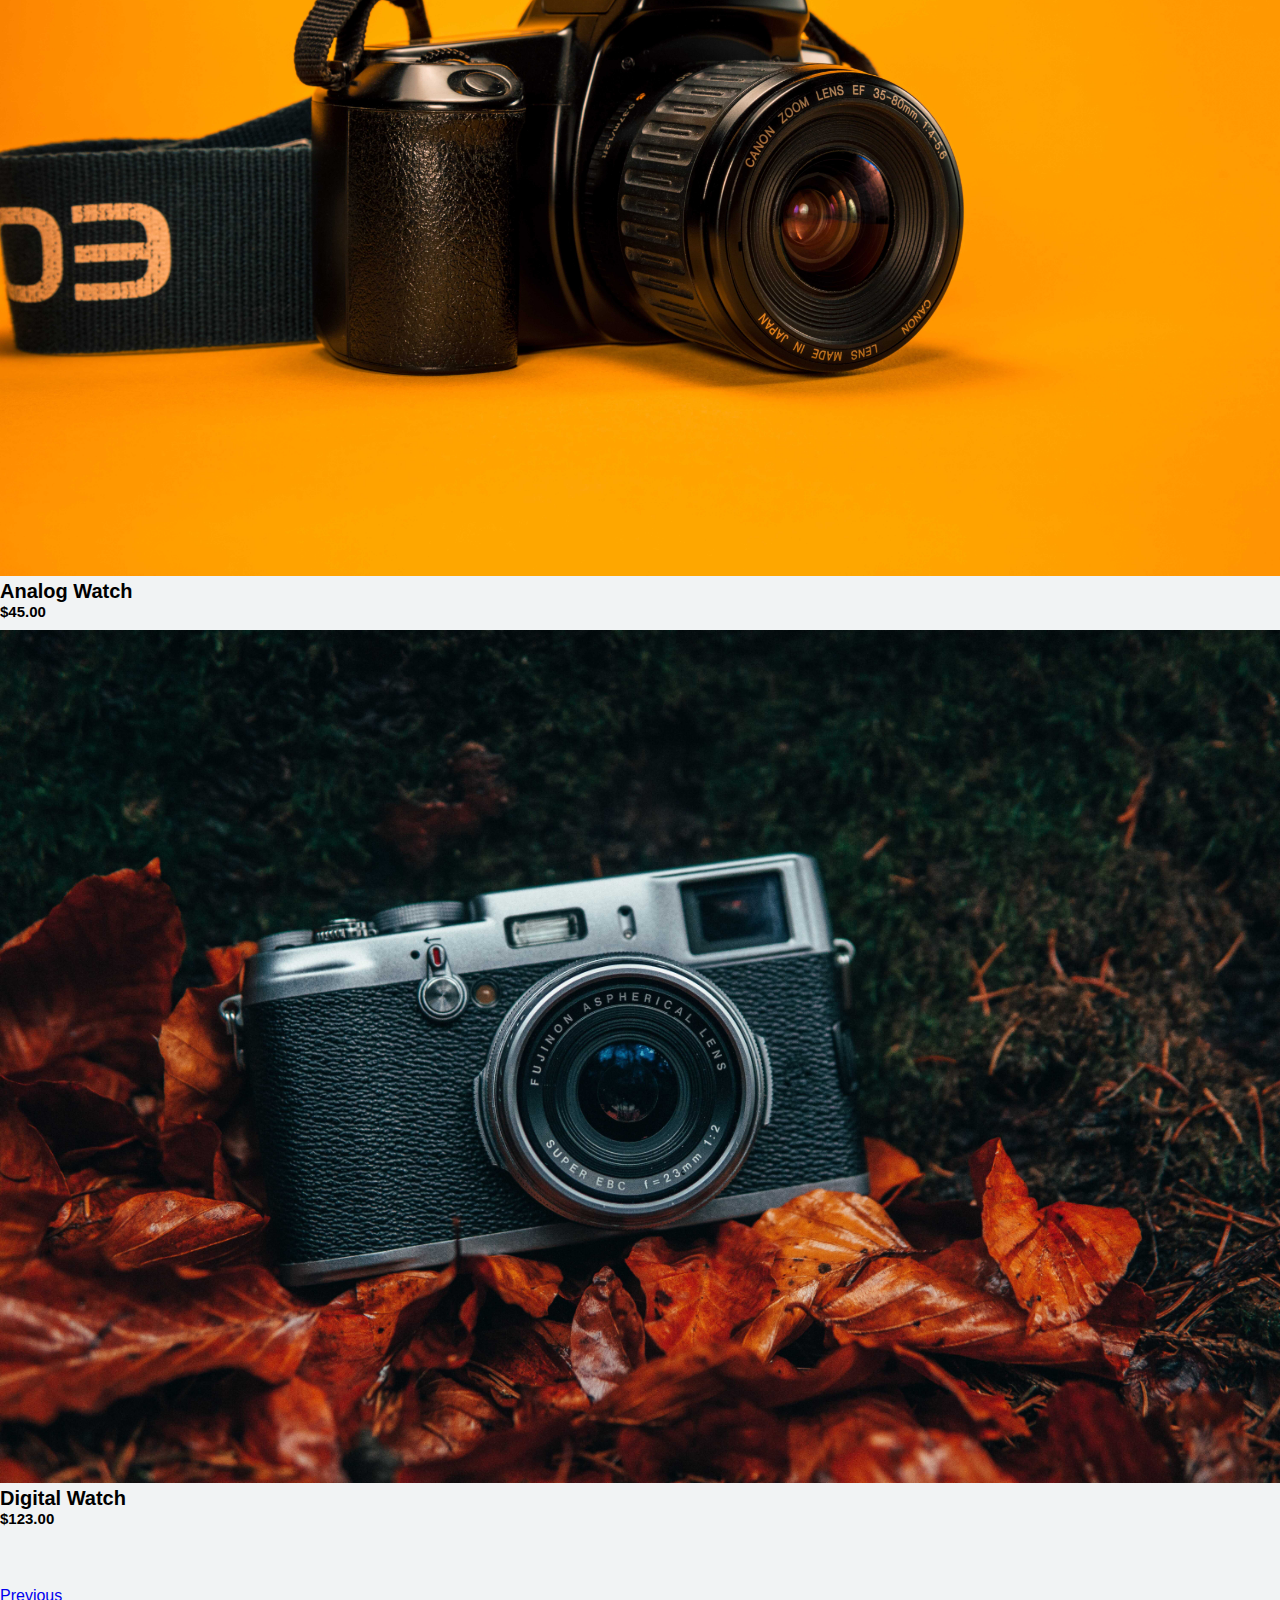
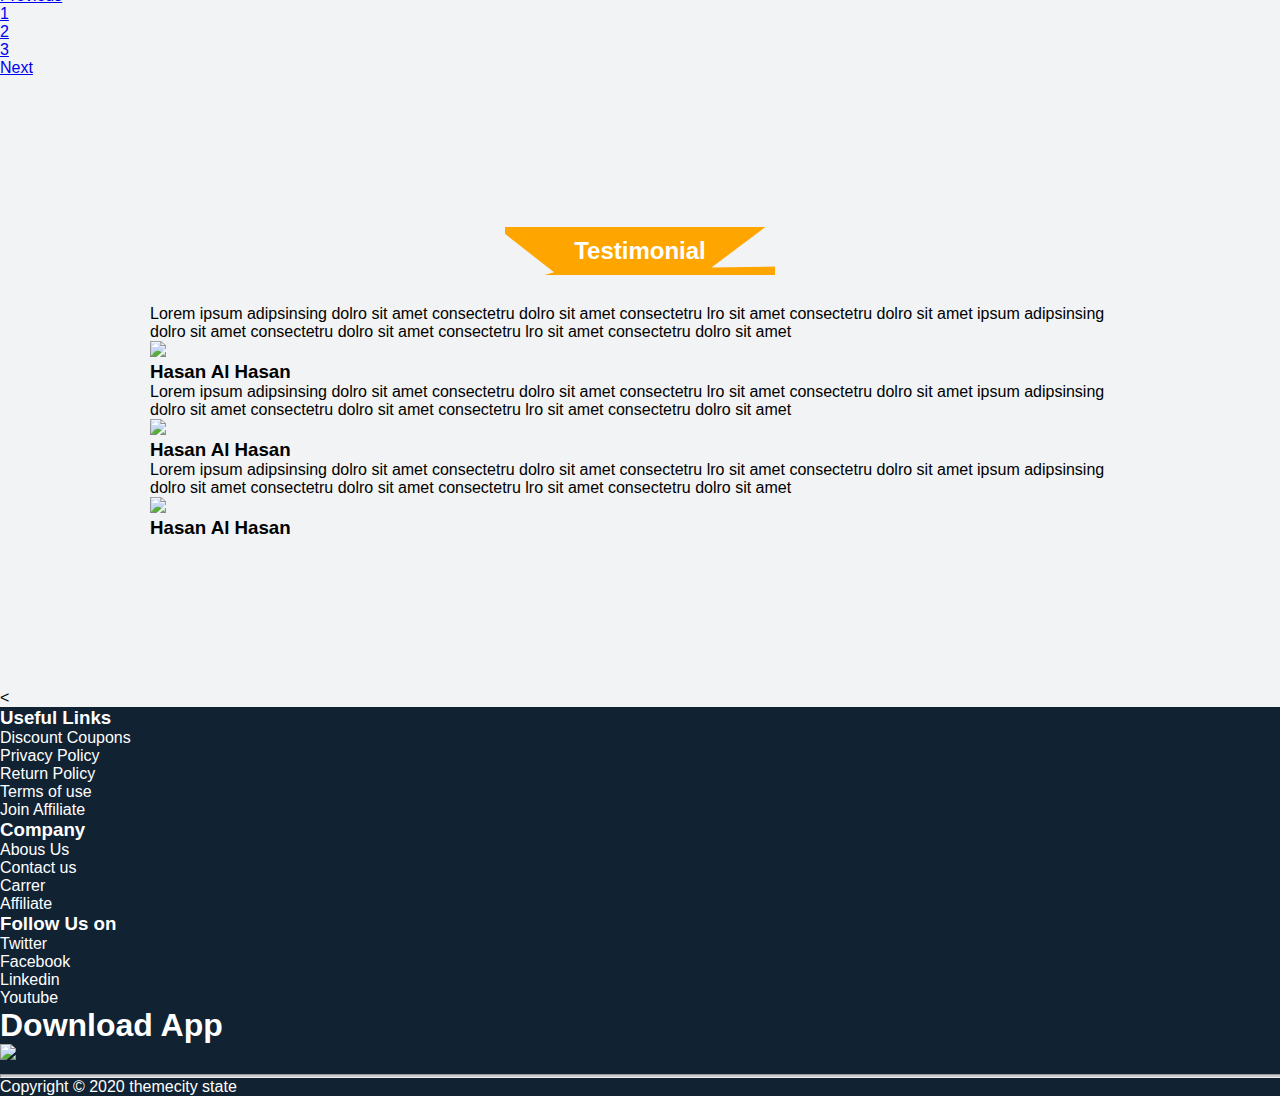
==== commit a8172185: "cdn-commencement" ====
--- a/allproduct.html
+++ b/allproduct.html
@@ -6,8 +6,7 @@
 	<meta http-equiv="X-UA-Compatible" content="ie=edge">
 	<link rel="shortcut icon" type="image/x-icon" href="image/icon.png">
 	<title>Dikson E-commerce Theme</title>
-	<link rel="stylesheet" type="text/css" href="css/bootstrap.min.css">
-	<link rel="stylesheet" type="text/css" href="css/font-awesome/css/font-awesome.min.css">
+	<link rel="stylesheet" href="https://cdnjs.cloudflare.com/ajax/libs/font-awesome/5.15.3/css/all.min.css" integrity="sha512-iBBXm8fW90+nuLcSKlbmrPcLa0OT92xO1BIsZ+ywDWZCvqsWgccV3gFoRBv0z+8dLJgyAHIhR35VZc2oM/gI1w==" crossorigin="anonymous" referrerpolicy="no-referrer" />
 	<link rel="stylesheet" type="text/css" href="css/style.css">
 </head>
 <body>
@@ -505,11 +504,9 @@
 	  }
 </script>
 
-
-<script type="text/javascript" src="js/bootstrap.min.js"></script>
-<script type="text/javascript" src="js/jquery.min.js"></script>
-<script type="text/javascript" src="js/bootstrap.bundle.min.js"></script>
+<script type="text/javascript" src="https://cdnjs.cloudflare.com/ajax/libs/twitter-bootstrap/5.1.3/js/bootstrap.min.js"></script>    
+<script type="text/javascript" src="https://cdnjs.cloudflare.com/ajax/libs/jquery/3.6.0/jquery.min.js"></script>	
 <script src="js/main.js"></script>
 <script src="js/mixitup.min.js"></script>
 </body>
-</html>+</html>
